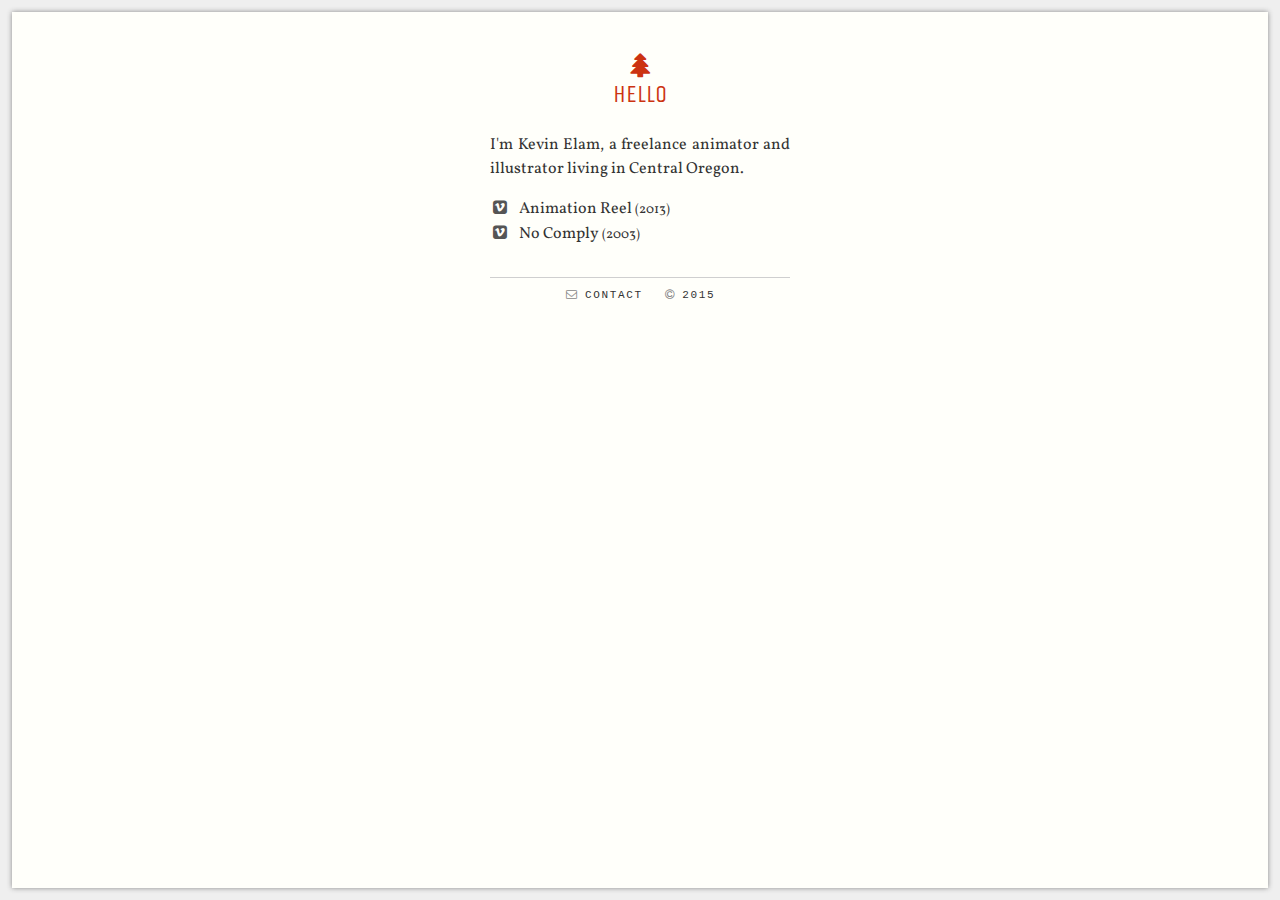
==== index.html @ 85288db8 "fix root links" ====
<!DOCTYPE html>
<!--[if lt IE 7 ]> <html class="no-js ie6" lang="en"> <![endif]-->
<!--[if IE 7 ]>    <html class="no-js ie7" lang="en"> <![endif]-->
<!--[if IE 8 ]>    <html class="no-js ie8" lang="en"> <![endif]-->
<!--[if (gte IE 9)|!(IE)]><!--> <html class="no-js" lang="en"> <!--<![endif]-->
<head>

<meta charset="utf-8">

<!--favicon-->
<link rel="shortcut icon" href="favicon.ico" type="image/x-icon" />
<!--apple touch icons-->
<link rel="apple-touch-icon" href="apple-touch-icon.png" />
<link rel="apple-touch-icon" sizes="152x152" href="apple-touch-icon-152x152.png" />
<!--win8 tile icons-->
<meta name="msapplication-square70x70logo" content="smalltile.png" />
<meta name="msapplication-square310x310logo" content="largetile.png" />

<!--css-->
<link rel="stylesheet" href="css/style.css" media="all">
<link rel="stylesheet" type="text/css" href="//fonts.googleapis.com/css?family=Unica+One%7cVollkorn">
<link rel="stylesheet" type="text/css" href="//maxcdn.bootstrapcdn.com/font-awesome/4.3.0/css/font-awesome.min.css">

<title>Kevin Elam &#124; Animation &amp; Illustration</title>

</head>

  <body>
  	<div id="wrapper">
    <div id="container">
<!--index-->    
    <header>
     	<h1 class="name"><a href="/"><i class="fa fa-tree"></i><br>Hello</a></h1>
    </header>
		
		<article class="info">
			<p>I'm Kevin Elam, a freelance animator and illustrator living in Central Oregon.</p>
			<p>
			<i class="fa fa-vimeo-square fa-fw"></i><a href="#reel">Animation Reel <small>(2013)</small></a><br>
			<i class="fa fa-vimeo-square fa-fw"></i><a href="#nocomply">No Comply <small>(2003)</small></a>
			</p>
		</article>
<!--index-->    
    <div id="page_holder">
    </div>

		<ul class="meta inline-list">
			<li><i class="fa fa-envelope-o fa-fw"></i><a href="javascript:toggleDiv('contact');">Contact</a></li>
			<li><i class="fa fa-copyright fa-fw"></i>2015</li>
		</ul>
		
		<div id="contact"><a href="mailto:kevinelam@gmail.com">kevinelam@gmail.com</a>
		</div>

</div>
</div>

<!--js-->
<script src="//ajax.googleapis.com/ajax/libs/jquery/1.9.1/jquery.min.js" type="text/javascript"></script>
<script src="js/pagify.js" type="text/javascript"></script>

<!--pagify-->
<script type="text/javascript">
	$(document).ready(function() {
		$('#page_holder').pagify({
			pages: ['intro', 'reel', 'nocomply'],
			animation: 'fadeIn',
			'default': 'intro',
			cache: true
		});
	});
</script>

<!--contact toggle-->
<script type="text/javascript">
	function toggleDiv(divId) {
		$("#"+divId).toggle();
	}
</script>

  </body>
</html>
---- css/style.css ----
body {font: 16px/24px 'Vollkorn', serif; color: #333; background: #EFEFEF; margin: 0 auto; padding: 12px; box-sizing: border-box;}
body, html {height: 100%;}

#wrapper {box-sizing: border-box; background: #FFFFFA; box-shadow: 0 0 5px #888; box-shadow: 0 0 5px #888; height: 100%; overflow: auto;}
#container {max-width: 960px; margin: 0 auto;}
.info {max-width: 300px; margin: 0 auto; text-align: justify;}
.lost {max-width: 300px; margin: 0 auto; text-align: center;}

a {color: #333; text-decoration: none;}
a:hover {color: #222; background-color: #F9DF74; border-bottom: 1px solid #F6CB2D;}

.name {font: 24px/28px 'Unica One', sans-serif; text-transform: uppercase; text-align: center; color: #C31; margin: 40px 0 25px;}
.name a {color: #C31;}
.name a:hover {color: #C31; background-color: transparent; border-bottom: none;}

.info a {padding: 0 4px;}

.meta {text-align: center; text-transform: uppercase; font-family: "Courier New", Quicksand, "Helvetica Neue", "Arial", sans-serif; font-size: 11px; letter-spacing: .15em; padding: 5px 0 0; margin: 30px auto 0; max-width: 300px; border-top: 1px solid #CFCFCF;}
.meta a {padding: 0 4px;}
.meta a:hover {color: #222; background-color: #F9DF74; border-bottom: 1px solid #F6CB2D;}
.inline-list {list-style: none;}
.inline-list li {display: inline-block; margin: 0 4px;}

/*hidden contact*/
#contact {display: none; text-transform: none; text-align: center; font-family: "Courier New", Quicksand, "Helvetica Neue", "Arial", sans-serif; font-size: 11px; letter-spacing: .1em; margin: 0 0 20px;}
#contact a {padding: 0 4px;}

/*font awesome*/
.fa-vimeo-square, .fa-home {padding-right: 4px; color: #555}
.fa-envelope-o {padding-right: 2px; color: #888}
.fa-copyright {padding-right: 5px; color: #888}

/*page & close*/
#page_holder {margin: 0 10px;}
.fa-times {color: #CFCFCF;}
.close {text-align: right; margin: 0 2px;}
.close a:hover {color: #888; background-color: transparent; border-bottom: none;}
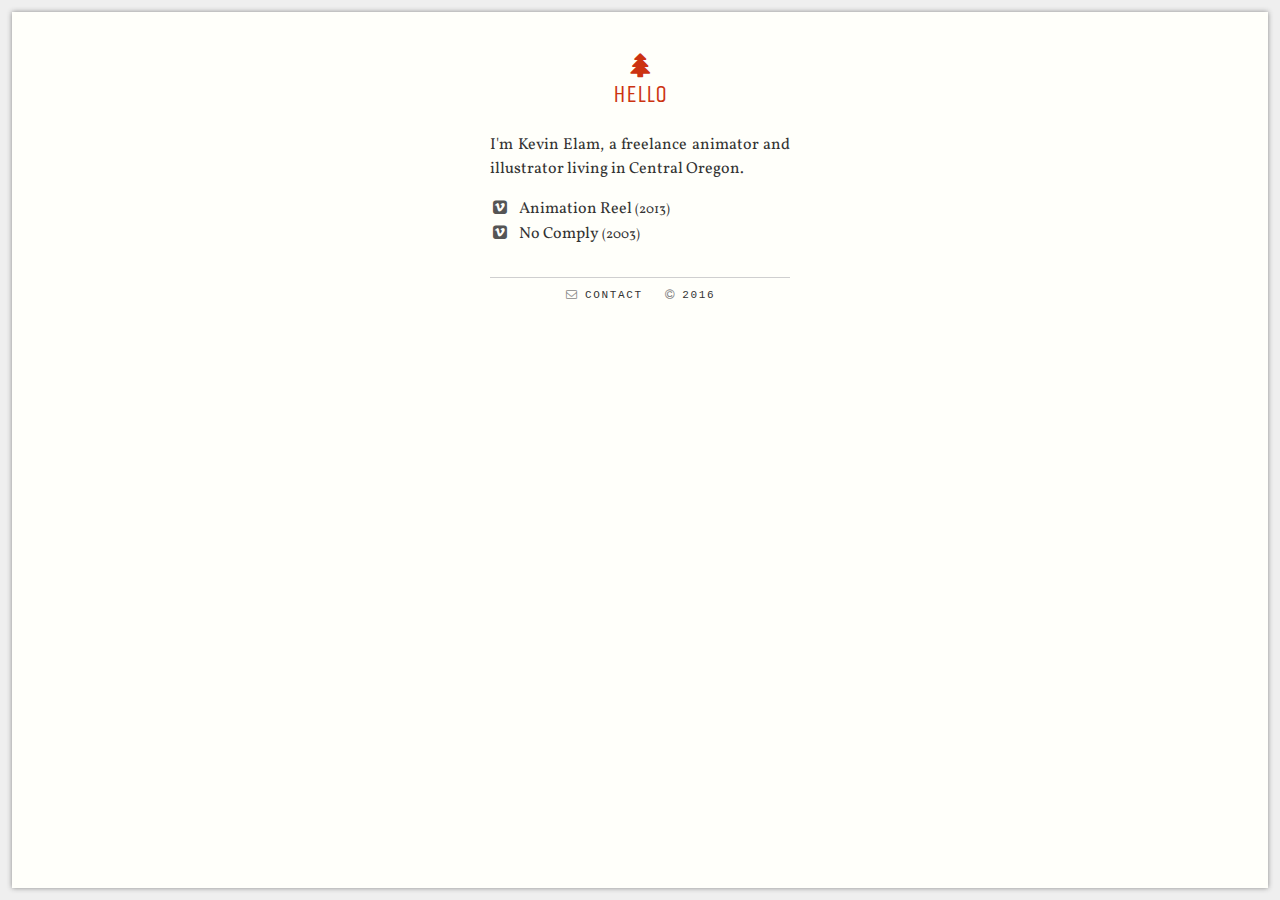
==== commit fac69616: "Update index.html" ====
--- a/index.html
+++ b/index.html
@@ -46,7 +46,7 @@
 
 		<ul class="meta inline-list">
 			<li><i class="fa fa-envelope-o fa-fw"></i><a href="javascript:toggleDiv('contact');">Contact</a></li>
-			<li><i class="fa fa-copyright fa-fw"></i>2015</li>
+			<li><i class="fa fa-copyright fa-fw"></i>2016</li>
 		</ul>
 		
 		<div id="contact"><a href="mailto:kevinelam@gmail.com">kevinelam@gmail.com</a>
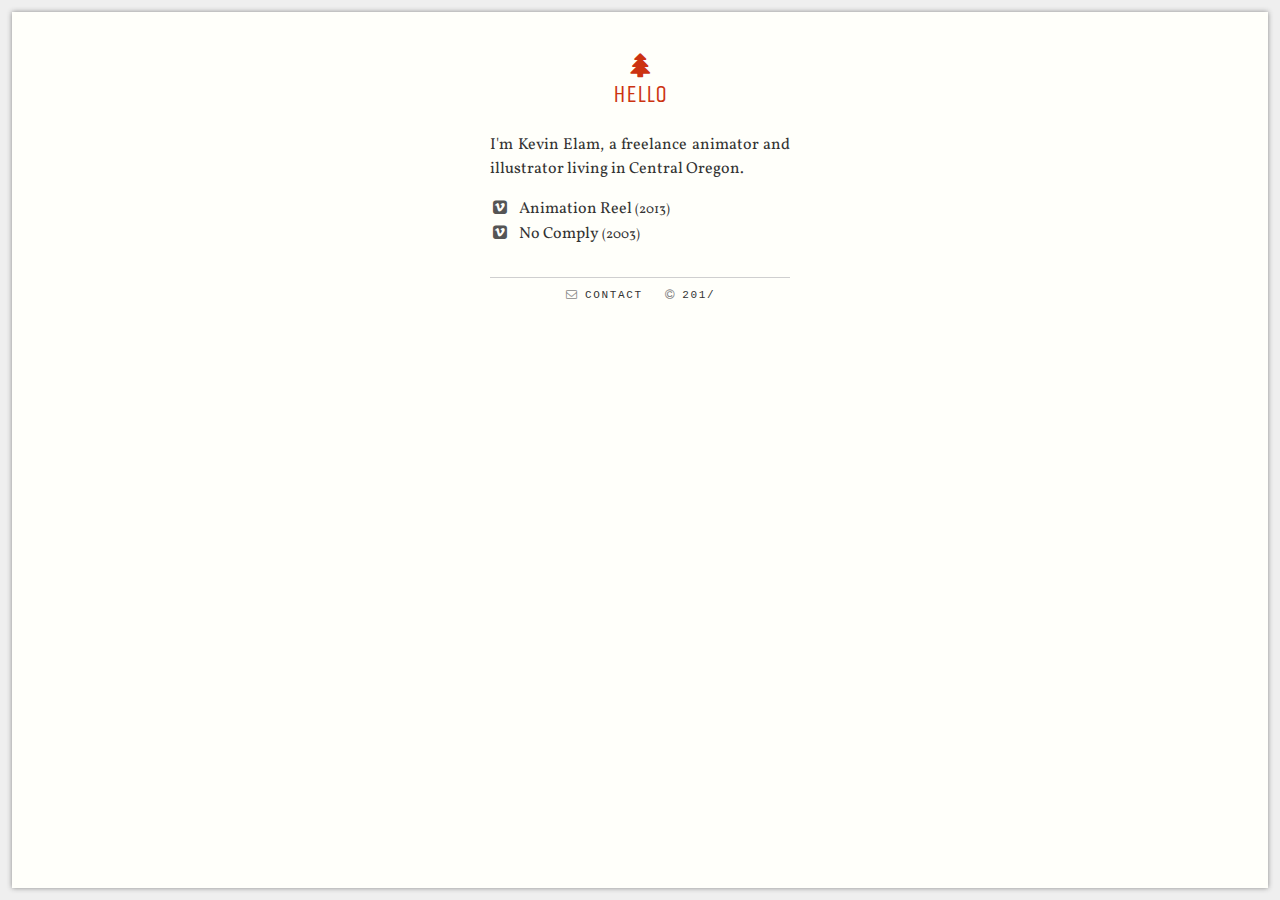
==== commit 6e9fb8a5: "Update index.html" ====
--- a/index.html
+++ b/index.html
@@ -46,7 +46,7 @@
 
 		<ul class="meta inline-list">
 			<li><i class="fa fa-envelope-o fa-fw"></i><a href="javascript:toggleDiv('contact');">Contact</a></li>
-			<li><i class="fa fa-copyright fa-fw"></i>2016</li>
+			<li><i class="fa fa-copyright fa-fw"></i>201/</li>
 		</ul>
 		
 		<div id="contact"><a href="mailto:kevinelam@gmail.com">kevinelam@gmail.com</a>
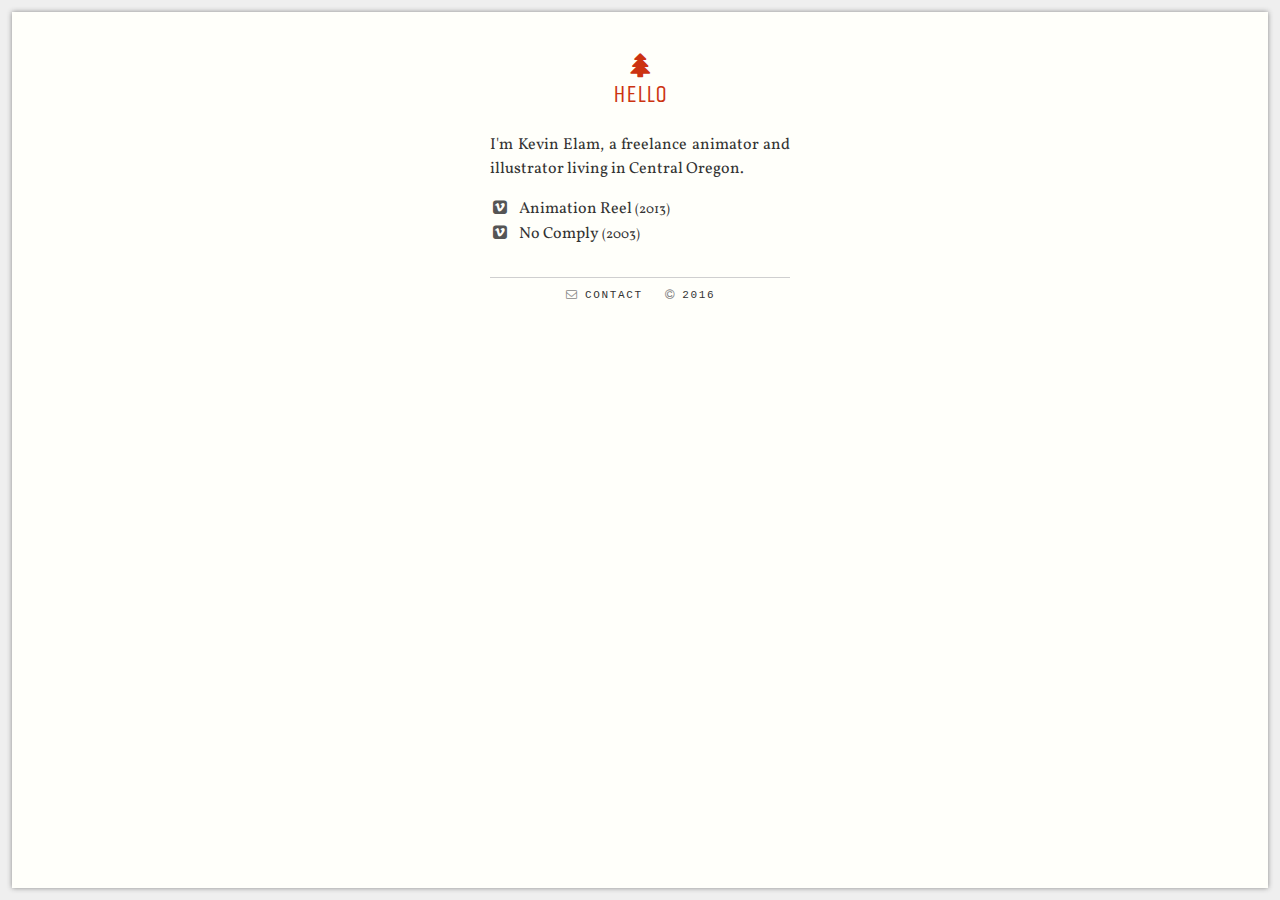
==== commit 34b6fc38: "update copyright" ====
--- a/index.html
+++ b/index.html
@@ -46,7 +46,7 @@
 
 		<ul class="meta inline-list">
 			<li><i class="fa fa-envelope-o fa-fw"></i><a href="javascript:toggleDiv('contact');">Contact</a></li>
-			<li><i class="fa fa-copyright fa-fw"></i>201/</li>
+			<li><i class="fa fa-copyright fa-fw"></i>2016</li>
 		</ul>
 		
 		<div id="contact"><a href="mailto:kevinelam@gmail.com">kevinelam@gmail.com</a>
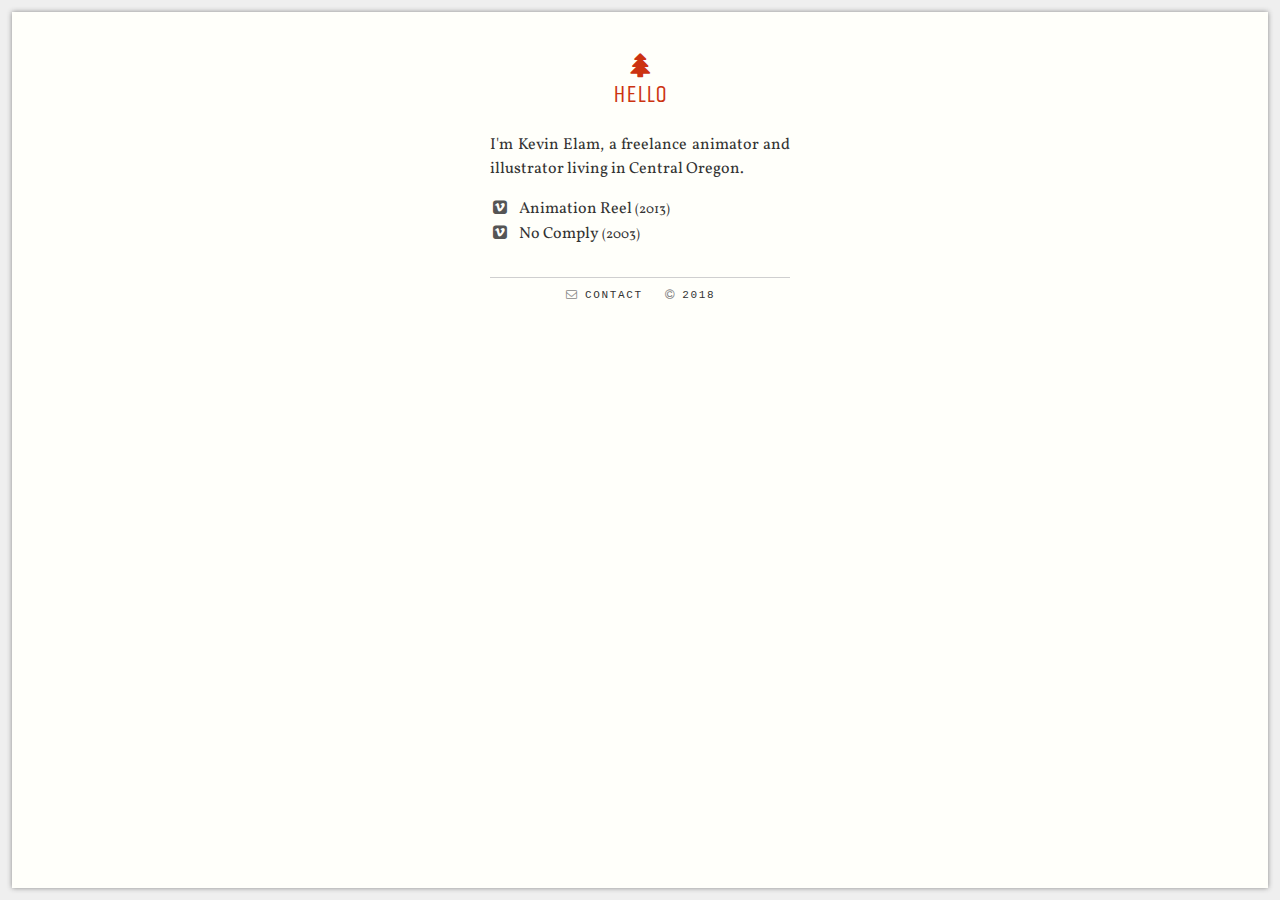
==== commit 0bb96929: "update copyright" ====
--- a/index.html
+++ b/index.html
@@ -46,7 +46,7 @@
 
 		<ul class="meta inline-list">
 			<li><i class="fa fa-envelope-o fa-fw"></i><a href="javascript:toggleDiv('contact');">Contact</a></li>
-			<li><i class="fa fa-copyright fa-fw"></i>2016</li>
+			<li><i class="fa fa-copyright fa-fw"></i>2018</li>
 		</ul>
 		
 		<div id="contact"><a href="mailto:kevinelam@gmail.com">kevinelam@gmail.com</a>
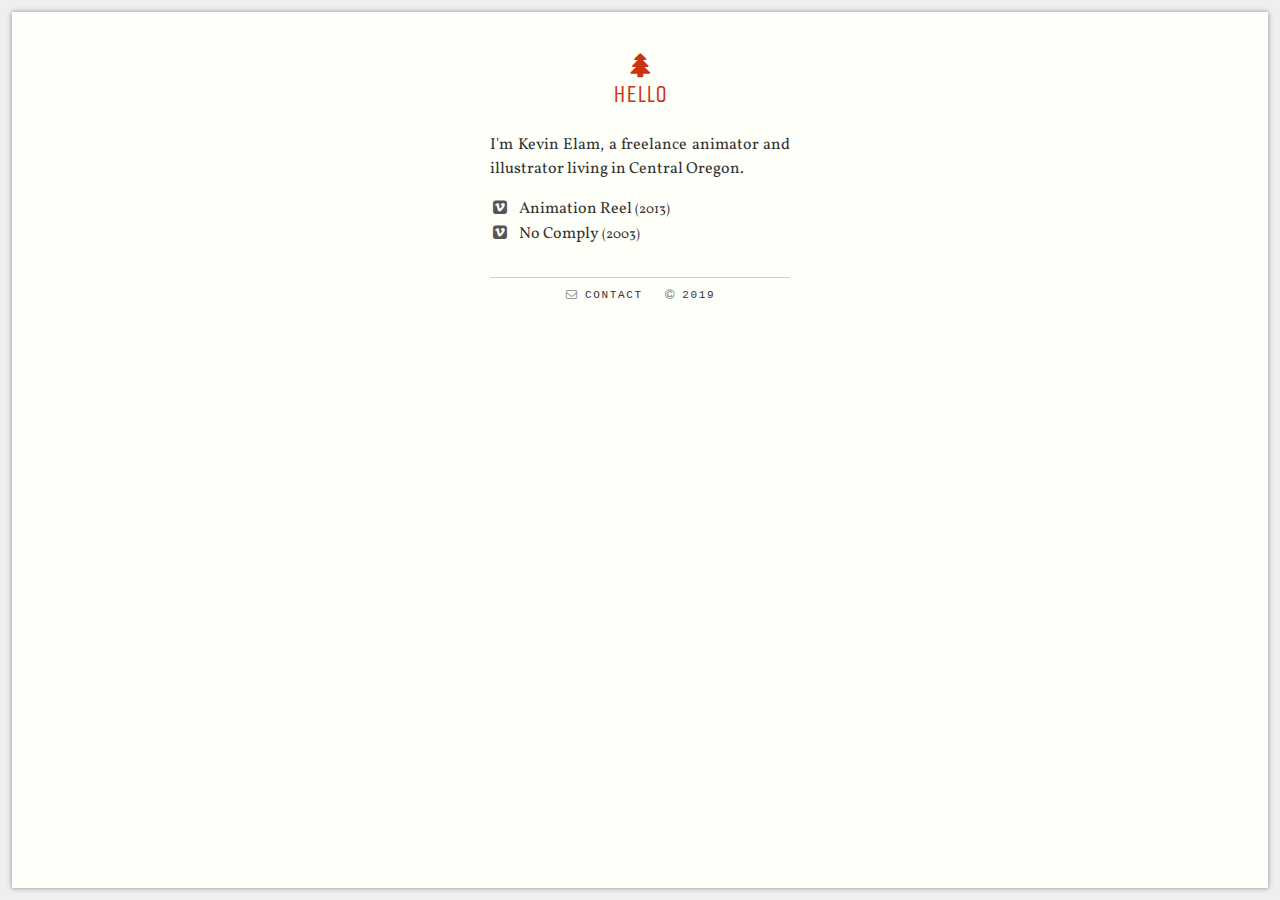
==== commit e7f0a717: "update copyright" ====
--- a/index.html
+++ b/index.html
@@ -46,7 +46,7 @@
 
 		<ul class="meta inline-list">
 			<li><i class="fa fa-envelope-o fa-fw"></i><a href="javascript:toggleDiv('contact');">Contact</a></li>
-			<li><i class="fa fa-copyright fa-fw"></i>2018</li>
+			<li><i class="fa fa-copyright fa-fw"></i>2019</li>
 		</ul>
 		
 		<div id="contact"><a href="mailto:kevinelam@gmail.com">kevinelam@gmail.com</a>
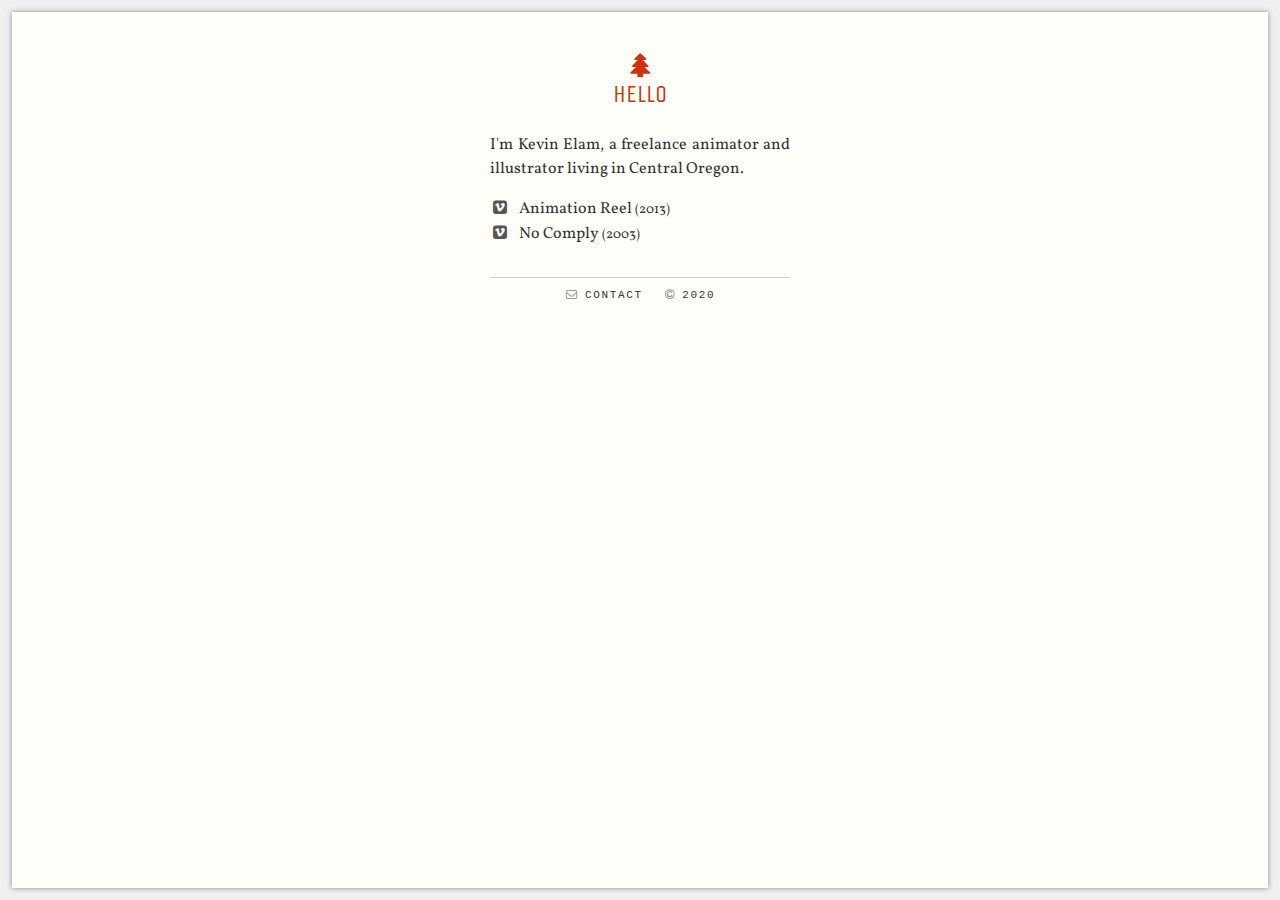
==== commit fc5a7910: "Update index.html" ====
--- a/index.html
+++ b/index.html
@@ -46,7 +46,7 @@
 
 		<ul class="meta inline-list">
 			<li><i class="fa fa-envelope-o fa-fw"></i><a href="javascript:toggleDiv('contact');">Contact</a></li>
-			<li><i class="fa fa-copyright fa-fw"></i>2019</li>
+			<li><i class="fa fa-copyright fa-fw"></i>2020</li>
 		</ul>
 		
 		<div id="contact"><a href="mailto:kevinelam@gmail.com">kevinelam@gmail.com</a>
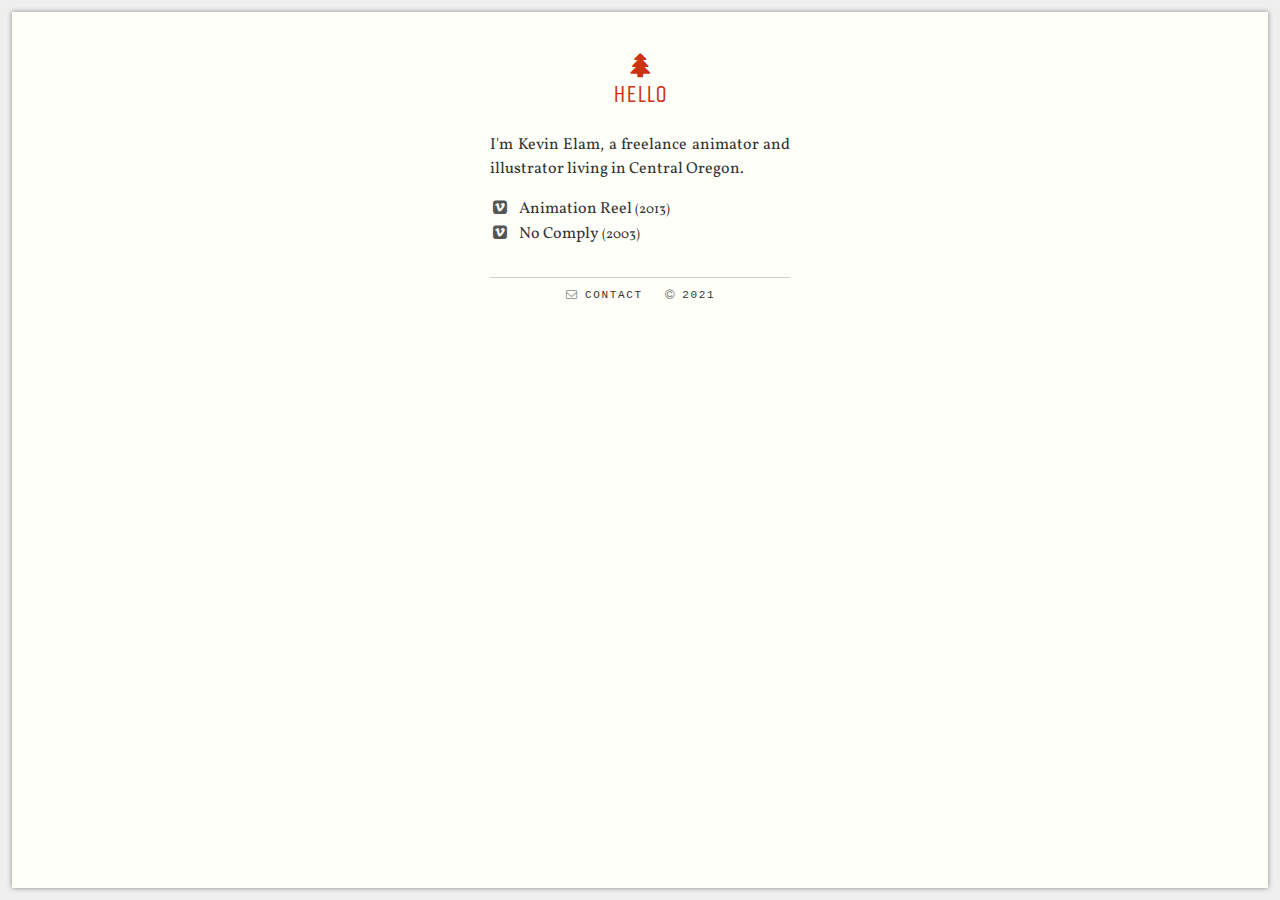
==== commit 8074c24a: "Update index.html" ====
--- a/index.html
+++ b/index.html
@@ -46,7 +46,7 @@
 
 		<ul class="meta inline-list">
 			<li><i class="fa fa-envelope-o fa-fw"></i><a href="javascript:toggleDiv('contact');">Contact</a></li>
-			<li><i class="fa fa-copyright fa-fw"></i>2020</li>
+			<li><i class="fa fa-copyright fa-fw"></i>2021</li>
 		</ul>
 		
 		<div id="contact"><a href="mailto:kevinelam@gmail.com">kevinelam@gmail.com</a>
